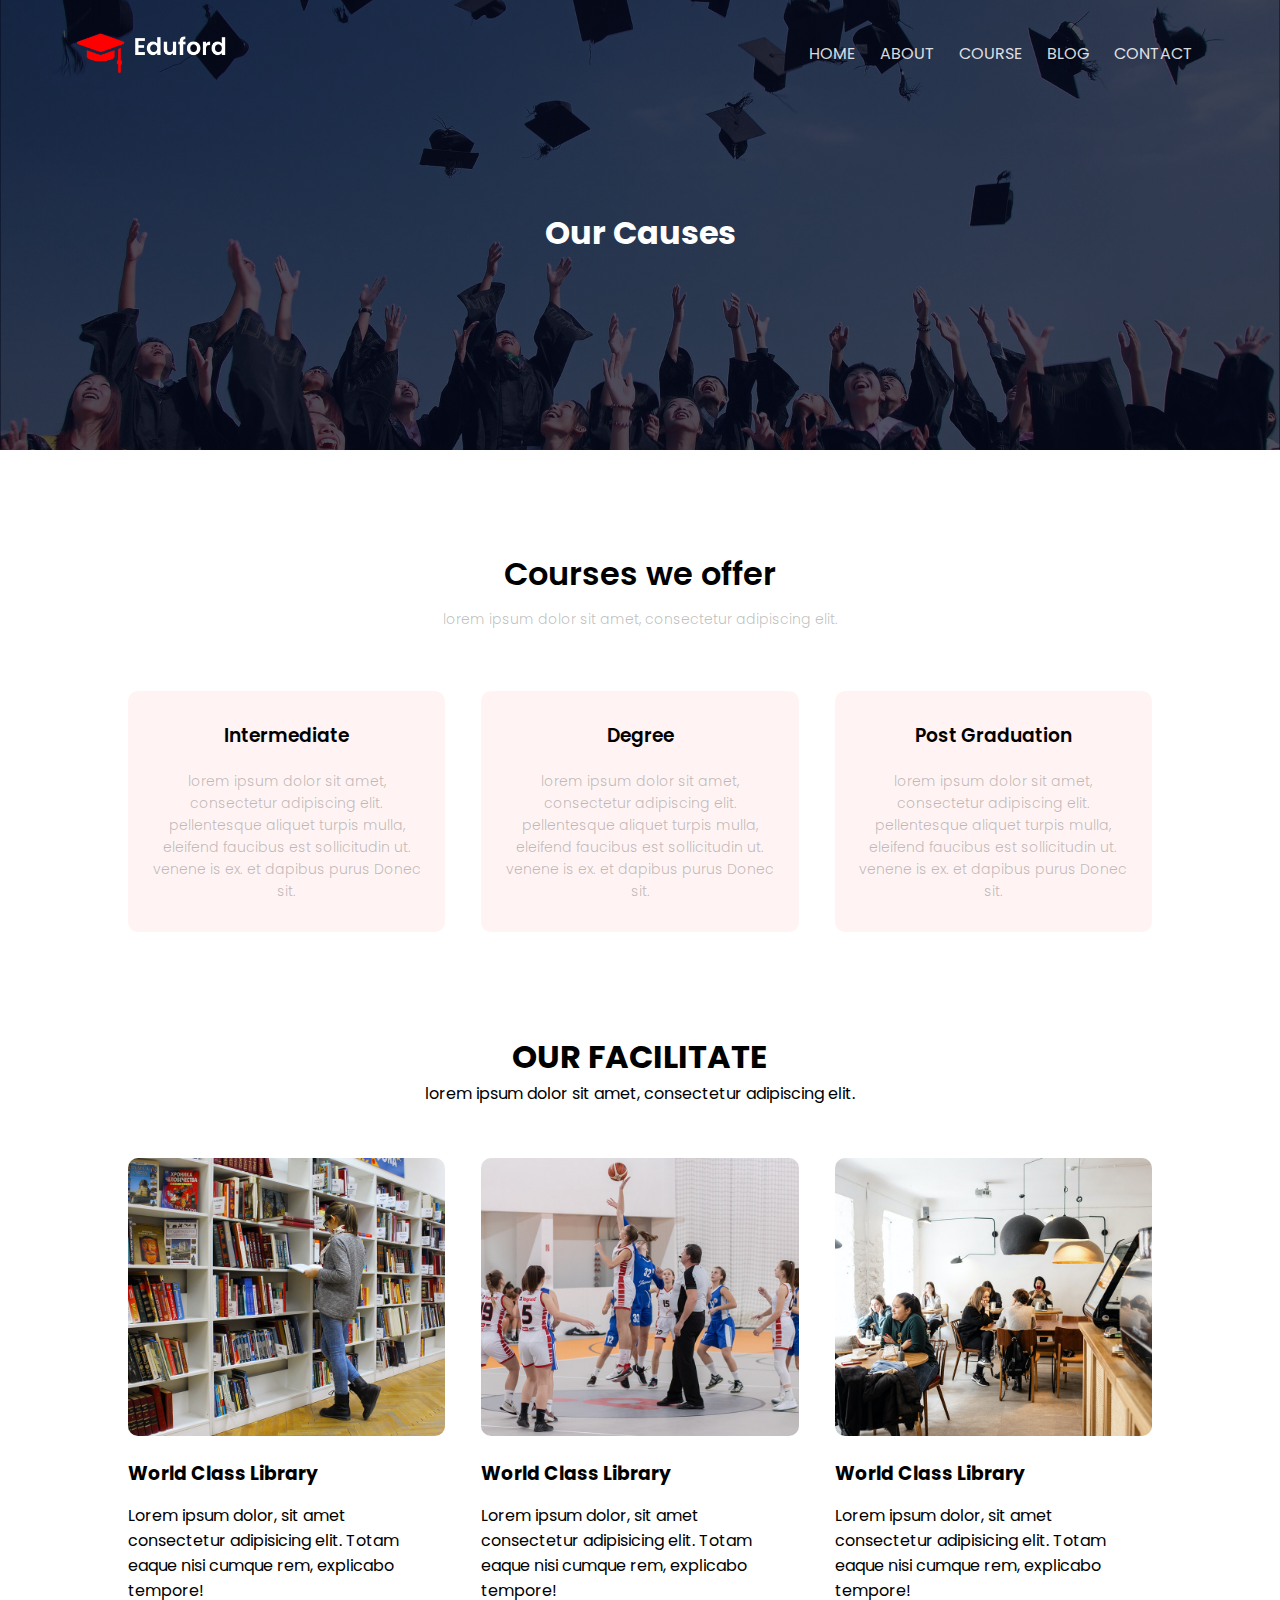
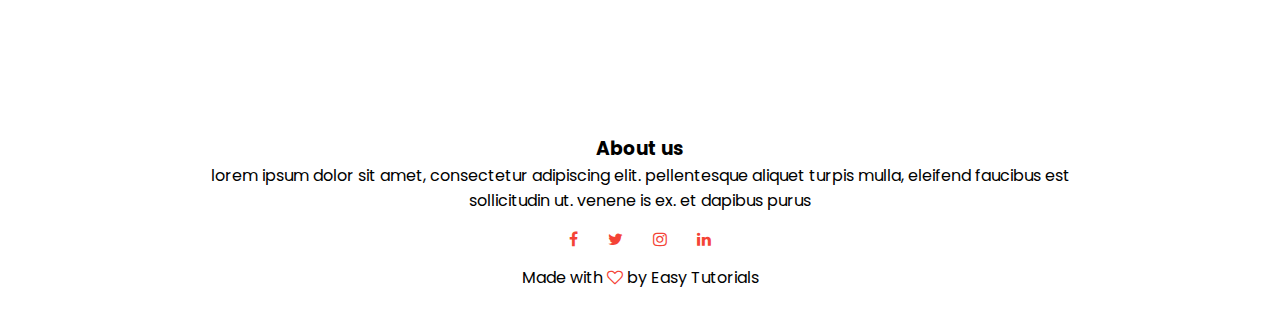
==== course.html @ 66a65277 "second commit" ====
<!DOCTYPE html>
<html lang="en">
<head>
    <meta charset="UTF-8">
    <meta name="viewport" content="width=device-width, initial-scale=1.0">
    <title>EDUFORD UNIVERSITY</title>
    <link rel="stylesheet" href="style.css">
    <link rel="preconnect" href="https://fonts.googleapis.com">
<link rel="preconnect" href="https://fonts.gstatic.com" crossorigin>
<link href="https://fonts.googleapis.com/css2?family=Poppins:ital,wght@0,300;0,400;0,500;0,600;0,700;0,800;0,900;1,100;1,200;1,300;1,400;1,500;1,600;1,700;1,800;1,900&display=swap" rel="stylesheet">
<link rel="stylesheet" href="https://cdnjs.cloudflare.com/ajax/libs/font-awesome/4.7.0/css/font-awesome.min.css">

</head>

<body>

   <!-- THE HEADER -->
    <section class="sub-header">
    
    <nav>
      <a href="index.html"><img src="dcu icon.png" alt="logo" class="UNIVERSITY-logo"></a>

      <div class="nav-link" id="navar">
        <i class="fa fa-times" onclick="hideMenu()"></i>
        <ul>
            <li><a href="index.html">HOME</a></li>
            <li><a href="about.html">ABOUT</a></li>
            <li><a href="course.html">COURSE</a></li>
            <li><a href="blog.html">BLOG</a></li>
            <li><a href="contact.html">CONTACT</a></li>   
        </ul>
    </div>
    <i class="fa fa-bars" onclick="showMenu()"></i>
    </nav>
    
    <div class="about-us-head">
        <h1>Our Causes</h1>
    </div> 
   

    </section>


<!-- ABOUT-COURSE-CONTENT -->

<section class="the-course">
    <h1>Courses we offer</h1>
    <p>lorem ipsum dolor sit amet, consectetur adipiscing elit.</p>

    <div class="row-boxes">
   
        <div class="course-box">
            <h3>Intermediate</h3>
            <p>lorem ipsum dolor sit amet, consectetur adipiscing elit. pellentesque aliquet turpis mulla, eleifend faucibus est sollicitudin ut. venene is ex. et dapibus purus Donec sit.</p>
         </div>

         <div class="course-box">
            <h3>Degree</h3>
            <p>lorem ipsum dolor sit amet, consectetur adipiscing elit. pellentesque aliquet turpis mulla, eleifend faucibus est sollicitudin ut. venene is ex. et dapibus purus Donec sit.</p>
         </div>


         <div class="course-box">
            <h3>Post Graduation</h3>
            <p>lorem ipsum dolor sit amet, consectetur adipiscing elit. pellentesque aliquet turpis mulla, eleifend faucibus est sollicitudin ut. venene is ex. et dapibus purus Donec sit.</p>
         </div>
    </div>
</section>

<!-- THE FACILITATE -->
<section class="facilitate">
    <h1>OUR FACILITATE</h1>
    <p>lorem ipsum dolor sit amet, consectetur adipiscing elit.</p>
    
    <div class="row-boxes">
        <div class="facility-col">
        <img src="edu-lib.png" alt="library">
            <h3>World Class Library</h3>
        <p>Lorem ipsum dolor, sit amet consectetur adipisicing elit. Totam eaque nisi cumque rem, explicabo tempore! </p>
        </div>
    
        <div class="facility-col">
            <img src="edu play.png" alt="library">
                <h3>World Class Library</h3>
            <p>Lorem ipsum dolor, sit amet consectetur adipisicing elit. Totam eaque nisi cumque rem, explicabo tempore! </p>
            </div>
    
    
        <div class="facility-col">
                <img src="edu healthy.png" alt="library">
                    <h3>World Class Library</h3>
                <p>Lorem ipsum dolor, sit amet consectetur adipisicing elit. Totam eaque nisi cumque rem, explicabo tempore! </p>
                </div>
    </div>
    </section>











<!-- FOOTER -->
<section class="footer">
<h3>About us</h3>
<p>lorem ipsum dolor sit amet, consectetur adipiscing elit. pellentesque aliquet turpis mulla, eleifend faucibus est <br> sollicitudin ut. venene is ex. et dapibus purus</p>

 <div class="icons">
    <i class="fa fa-facebook"></i>
    <i class="fa fa-twitter"></i>
    <i class="fa fa-instagram"></i>
    <i class="fa fa-linkedin"></i>
</div>
<p>Made with  <i class="fa fa-heart-o"></i> by Easy Tutorials</p>

</section>


















<script>
    var navar=document.getElementById("navar");
    function showMenu(){
        navar.style.right="0"
    }


    function hideMenu(){
        navar.style.right="-200px"
    }
</script>


    
</body>
</html>
---- style.css ----
*{
    margin: 0px;
    padding:0px;
    font-family: "Poppins", sans-serif;
}

/* THE HEADER */
.header{
    min-height: 100vh;
    width:100%; 
    background-repeat: no-repeat;
    background-position: center;
    background-size: cover;
    background-image: linear-gradient(rgba(4, 9, 30, 0.7),rgba(4, 9, 30, 0.7)),url(my-dcu.png.jpg);
    position: relative;
    
}
nav{
    display: flex;
    justify-content: space-between;
    padding:2% 6%;
    align-items: center;
}
nav img{
   width:150px;
}
.nav-link ul li{
    display: inline-block;
    padding: 15px 10px;
    list-style: none;
    flex: 1;
    position: left;
    position: relative;
}
.nav-link ul li a{
    text-decoration: none;
    color: #ffffffd8;
}

.nav-link ul li::after{
    content: "";
    width:0%;
    height:3px;
    background-color: rgba(255, 0, 0, 0.849);
   display: block;
   margin: auto;
   transition: 0.5s ;
}
.nav-link ul li:hover::after{
    width:100%;
}
.worlds-university{
    width:90%;
    color: #ffffffd8;
    position: absolute;
     top:50%;
    left:50%; 
    transform: translate(-50%,-50%);
    text-align: center;
}
.worlds-university h1{
    font-size: 62px;
}
.worlds-university p{
    font-size: 17px;
    margin:10px 0 40px;
}
.world-a{
    border:1px solid;
    text-decoration: none;
    color: #ffffffd8;
    padding:12px 34px;
    font-weight: 600;
    display: inline-block;
    position: relative;
    background-color: transparent;
    transition: 1s;
}
.world-a:hover{
    background-color: rgba(255, 0, 0, 0.521);
    border:1px solid rgba(255, 0, 0, 0.521);

}


/* THE COURSE */
.the-course{
    width:80%;
     margin: auto;
    text-align: center;
    padding-top: 100px;
}
.the-course h1{
    font-size: 32px;
    font-weight: 600;
}
.the-course p{
    font-size: 14px;
    font-weight: 300;
    line-height: 22px;
    padding:10px;
    color:#7777;
}
.row-boxes{
    display:flex;
    margin-top:5%;
    justify-content: space-between;
}
.course-box{
    border-radius:10px;
    background-color:#fff3f3;
    flex-basis: 31%;
    box-sizing: border-box;
    margin-bottom: 5%;
    padding: 20px 12px;
    transition: 0.5s;
}

.course-box h3{
    font-weight: 600;
margin:10px 0px;
}
.course-box:hover{
    box-shadow: 0px 0px 20px rgb(219, 131, 131);
    
}


nav .fa{
    display:none;
    color:#fff3f3;
    font-size: 14px;
}


/* THE CAMPUS */
.campus{
    width:80%;
    margin:auto;
    text-align: center;
    padding-top: 50px;
}

.campus-col{
    flex-basis: 32%;
    border-radius:10px;
    margin-bottom:30px;
    position: relative;
    overflow: hidden;
}
.campus-col img{
    width:100%;
    display: block;
}

.loyal{
    width:100%;
    height:100%;
    background:transparent;
    position: absolute;
    top: 0;
    left:0;
    transition: 0.5s;
    
}
.loyal:hover{
    background:rgba(240, 105, 105, 0.671);
}
.loyal h3{
    width:100%;
    position: absolute;
    bottom:0;
    left:50%;
    transform: translateX(-50%);
    color: #fff;
    margin-bottom:5px;
    font-size: 25px;
    transition: 0.5s;
    opacity: 0;
}
.loyal:hover h3{
bottom:49%;
opacity: 1;
position:absolute;
}


/* THE FACILITATE */
.facilitate{
    width:80%;
    margin: auto;
    text-align: center;
    padding:50px 0px;

}
.facility-col{
    flex-basis:31%;
    margin-bottom:5%;
    text-align: left;
    
    border-radius: 10px;
}
.facility-col img{
    width:100%;
    border-radius:10px;
    
}
.facility-col p{
   padding:0;
    
}
.facility-col h3{
    margin-top: 16px;
    margin-bottom: 15px;
    text-align:left;

}

/* TEXTIMONIALS */
.textimonial{
    width:80%;
    margin:auto;
    text-align: center;
    padding:0px 0px;
}
.textimonial h1{
font-size:30px;
margin:10px 0px;
}
.testimonial-col{
    flex-basis: 44%;
    background-color: #da8181;
    border-radius: 10px;
    margin-bottom:5%;
    display:flex;
    text-align: left; 
    padding:25px;
    box-sizing: border-box;

    
}
.testimonial-col img{
    height:40px;
    border-radius: 50%;
    margin-left: 5px;
    margin-right: 30px;
}
.testimonial-col h3{
    margin-top: 15px;
    text-align: left; 
}
.testimonial-col p{
    padding:0;
}
.testimonial-col .fa{
    color:rgb(170, 85, 85);
}

/* CTA */

.cta{
   
    margin: 50px auto;
    width:80%;
    text-align: center;
    padding: 100px 0;
    border-radius: 10px;
    background-image: linear-gradient(rgba(0,0,0,0.7),rgba(0,0,0,0.7)),url(edu-banner.jpg);
    background-position: center;
    background-size: cover;
}
.cta h1{
    margin-bottom: 40px;
    color:#fff;
    padding:0;
}

/* FOOTER */

.footer{
    width:100%;
    text-align: center;
    padding:30px 0;
}
.footer h4{
    margin-bottom: 25px;
    margin-top:20px;
    font-weight: 600;
}
.icons .fa{
    cursor: pointer;
    color:#f44336;
    margin:0 13px;
    padding:18px 0;
}
.fa-heart-o{
    color:#f44336;
}

/************* ABOUT PAGE **************/
.sub-header{
width: 100%;
  min-height: 50vh;
  background-image: linear-gradient(rgba(4,9,30,0.7),rgba(4,9,30,0.7)),url(the-page.jpg);
  background-position: center;
  background-size: cover;
  position: relative;
  text-align: center;
}
.about-us-head h1{
color:#fff;
margin-top: 100px;
}

/* ABOUT-PAGE-CONTENT */

.about{
    width:80%;
    margin: auto;
    /* text-align: center; */
    padding-top:80px;
    padding-bottom: 50px;
}
.about-col{
    flex-basis:48%;
    padding:30px 2px;
   
}
.about-col img{
    width:100%;
}
.ab-link{
    color: #f44336;
    background-color: transparent;
    border: 1px solid  #f44336;
}
.about-col p{
padding:15px 0 25px;
}
.about-col h1{
    padding-top:0;
}
.ab-link:hover{
    color:#fff
}


/*********** COURSE-PAGE *************/

.blog-content{
    width:80%;
    margin:auto;
    padding:60px 0;
}

.blog-right{
flex-basis:65%;
}
.blog-right img{
    width:100%;
}
.blog-right h2{
    color: #222;
    font-weight: 600;
    margin:30px 0;
}

.blog-right p{
    color:#999;
    padding:0;
        
 }

 .blog-left {
    flex-basis: 32%;
 }

 .blog-left h3{
    background-color: #f44336;
    text-align: center;
    font-size: 16px;
    padding:10px 0;
    margin-bottom: 20px;
    color:#fff
 }
 .blog-left div{
    display: flex;
    justify-content: space-between;
    align-items: center;
    padding:8px;
    color:#555;
    box-sizing: border-box;
 }

  .the-form{
    border:1px solid  #c2bdbd;
    margin:50px 0px;
    padding:10px 20px;
 }
 .the-form h3{
    margin-bottom:10px;
    margin-top:10px;
 }
 .comment-form input, .comment-form textarea {
   
    width:100%;
    padding:10px; 
    margin:15px 0px;
    background-color:#c2bdbd;
     border: none;
    outline:none;
    box-sizing: border-box;
}
.comment-form button{
    margin:10px 0px;
}

.contact-us-location{
    width:80%;
    margin: auto;
    padding:100px 0px;
}
iframe{
    width:100%;
}
.contact{
    width:80%;
    margin: auto;
}
.contact-col{
    flex-basis: 48%;
   margin-bottom: 30px;
   display:flex; 

}
.contact-col div{
margin-bottom:40px;
align-items: center;
}


.contact-col .fa{
    font-size: 20px;
    color: #f44336;
    margin:10px;
    margin-right:30px;
}
.contact-col input , .contact-col textarea{
    width: 100%;
    padding:15px;
    margin-bottom: 17px;
    outline: none;
    border: 1px solid #c2bdbd;
    box-sizing: border-box;
}






/* ************ALL MEDIA QUERY **************/

@media screen and (max-width:700px){
    .worlds-university h1{
        font-size: 25px;
    }

    .nav-link ul li{
        display: block;
    }
    .nav-link ul {
        padding:30px;
    }

    .nav-link{
        position: fixed;
        top:0%;
        right:-200px;
        height:100vh;
        width:200px;
        text-align: left;
        z-index: 2;
        background-color: rgb(216, 31, 31);
        transition: 1sc;
    }
    nav .fa{
        display:block;
        margin:10px;
        cursor:pointer;
        font-size: 25px;
    }

    .row-boxes{
        flex-direction: column;
    }

    .testimonial-col img{
        margin-left: 0;
        margin-right: 15px;
    }
    .cta h1{
       font-size:24px;
    }
}
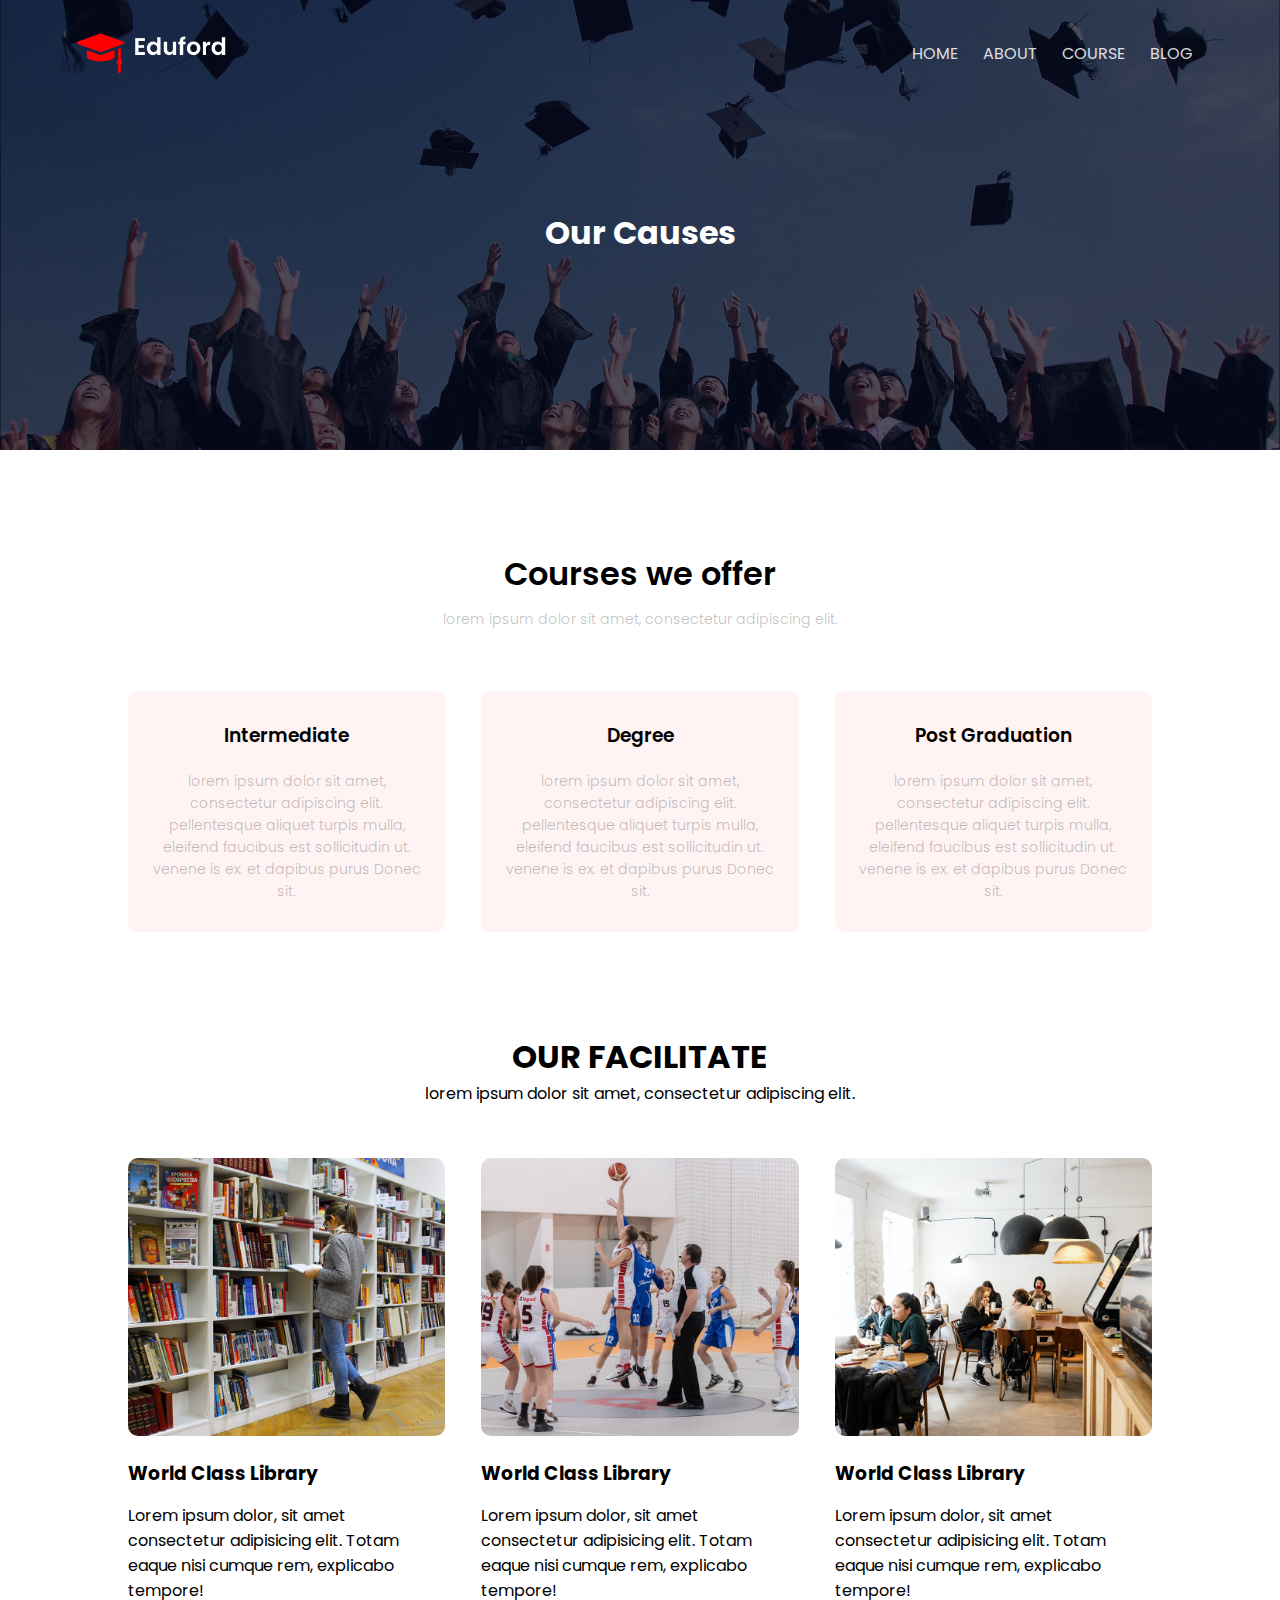
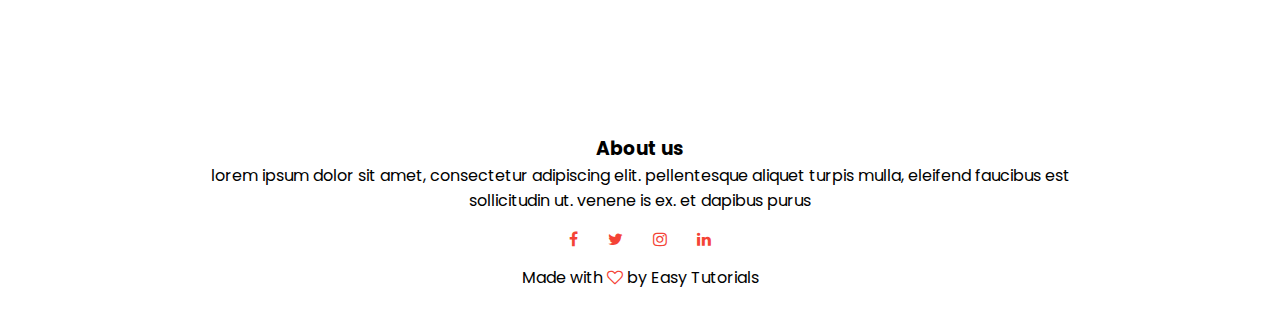
==== commit 5e983714: "testing branch" ====
--- a/course.html
+++ b/course.html
@@ -27,7 +27,6 @@
             <li><a href="about.html">ABOUT</a></li>
             <li><a href="course.html">COURSE</a></li>
             <li><a href="blog.html">BLOG</a></li>
-            <li><a href="contact.html">CONTACT</a></li>   
         </ul>
     </div>
     <i class="fa fa-bars" onclick="showMenu()"></i>
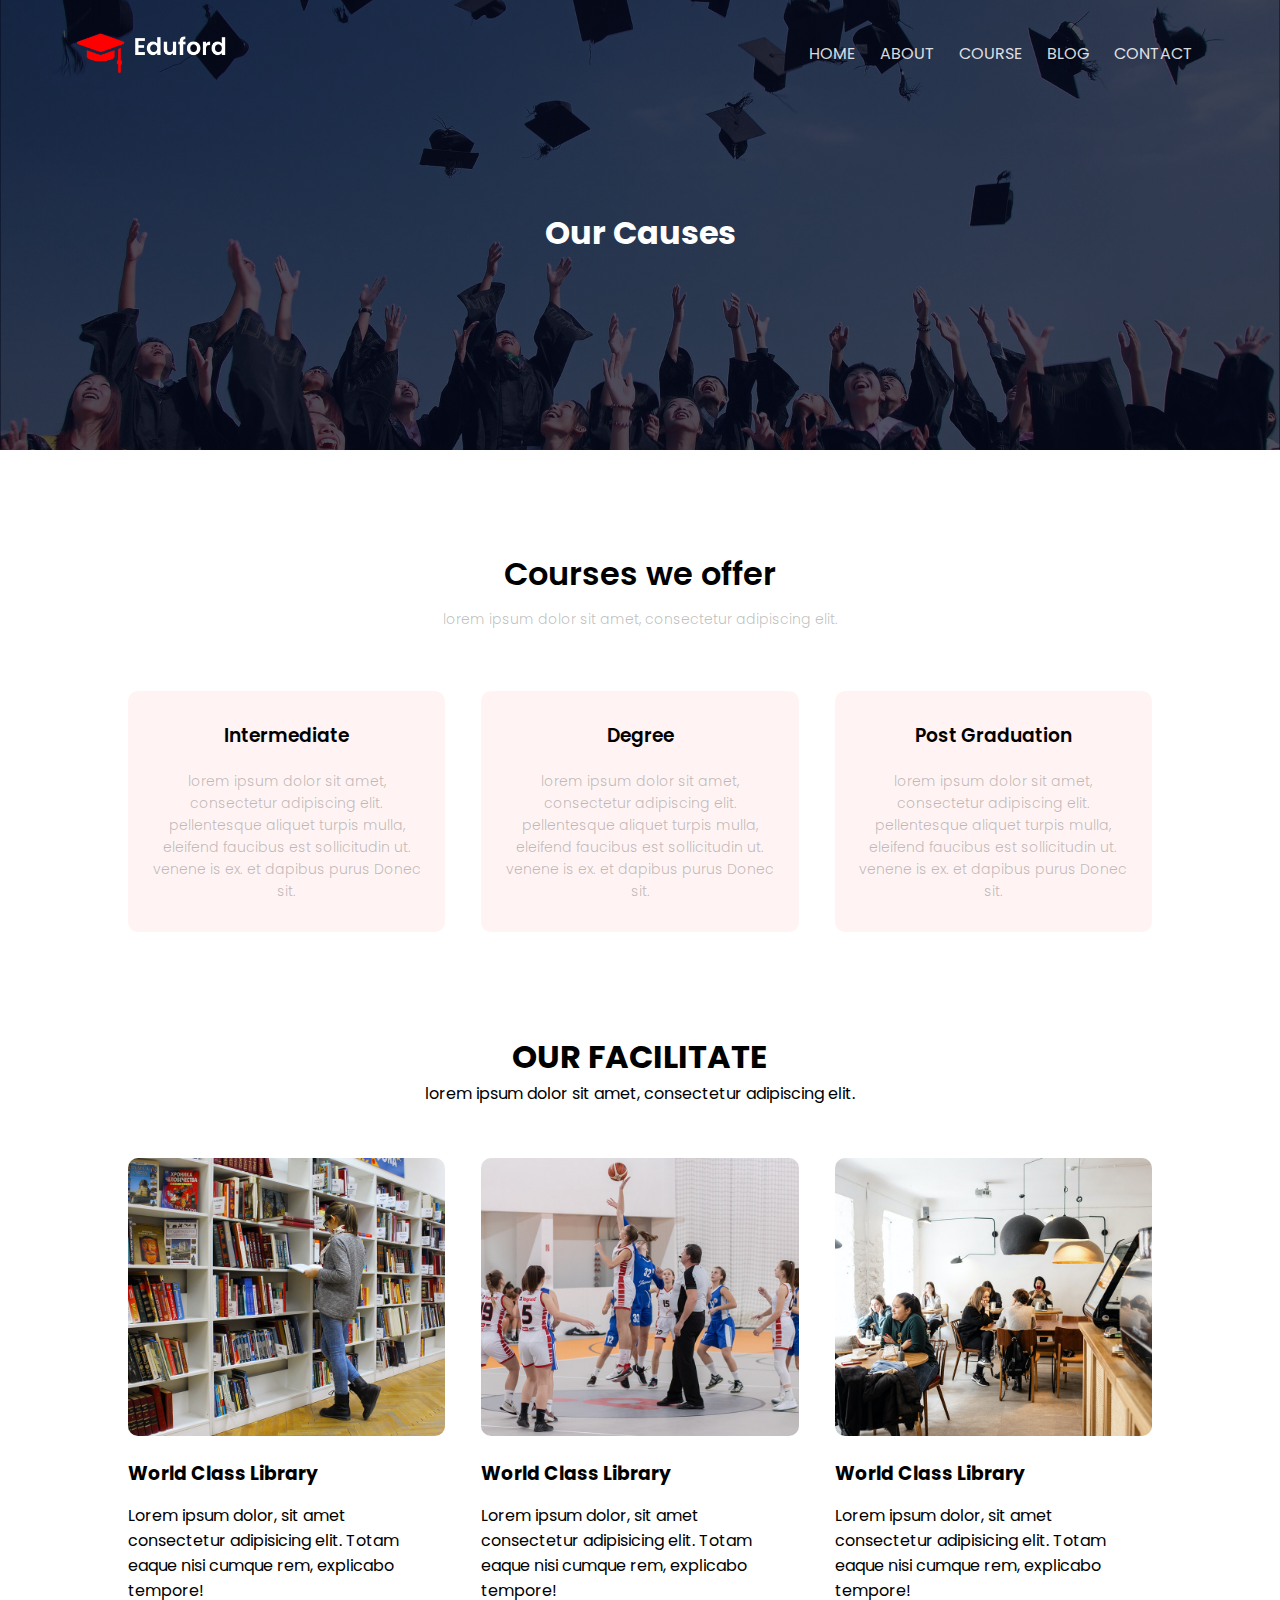
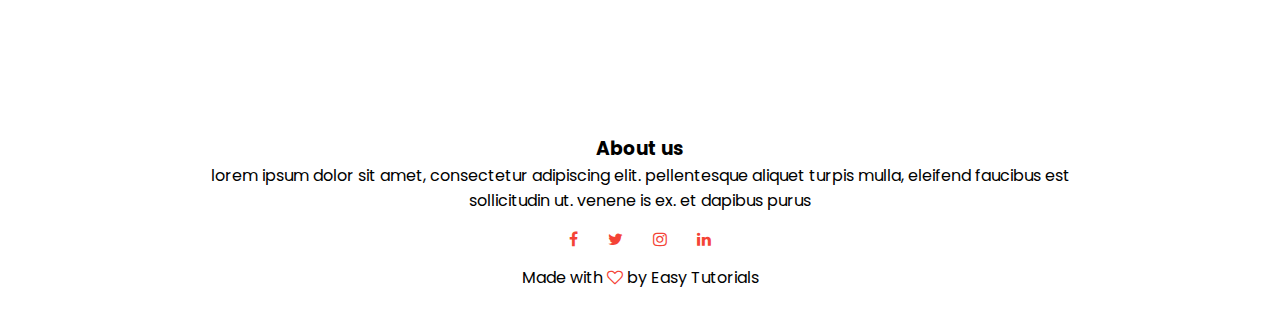
==== commit 8122336d: "contact and course updated" ====
--- a/course.html
+++ b/course.html
@@ -27,6 +27,7 @@
             <li><a href="about.html">ABOUT</a></li>
             <li><a href="course.html">COURSE</a></li>
             <li><a href="blog.html">BLOG</a></li>
+            <li><a href="contact.html">CONTACT</a></li>   
         </ul>
     </div>
     <i class="fa fa-bars" onclick="showMenu()"></i>
